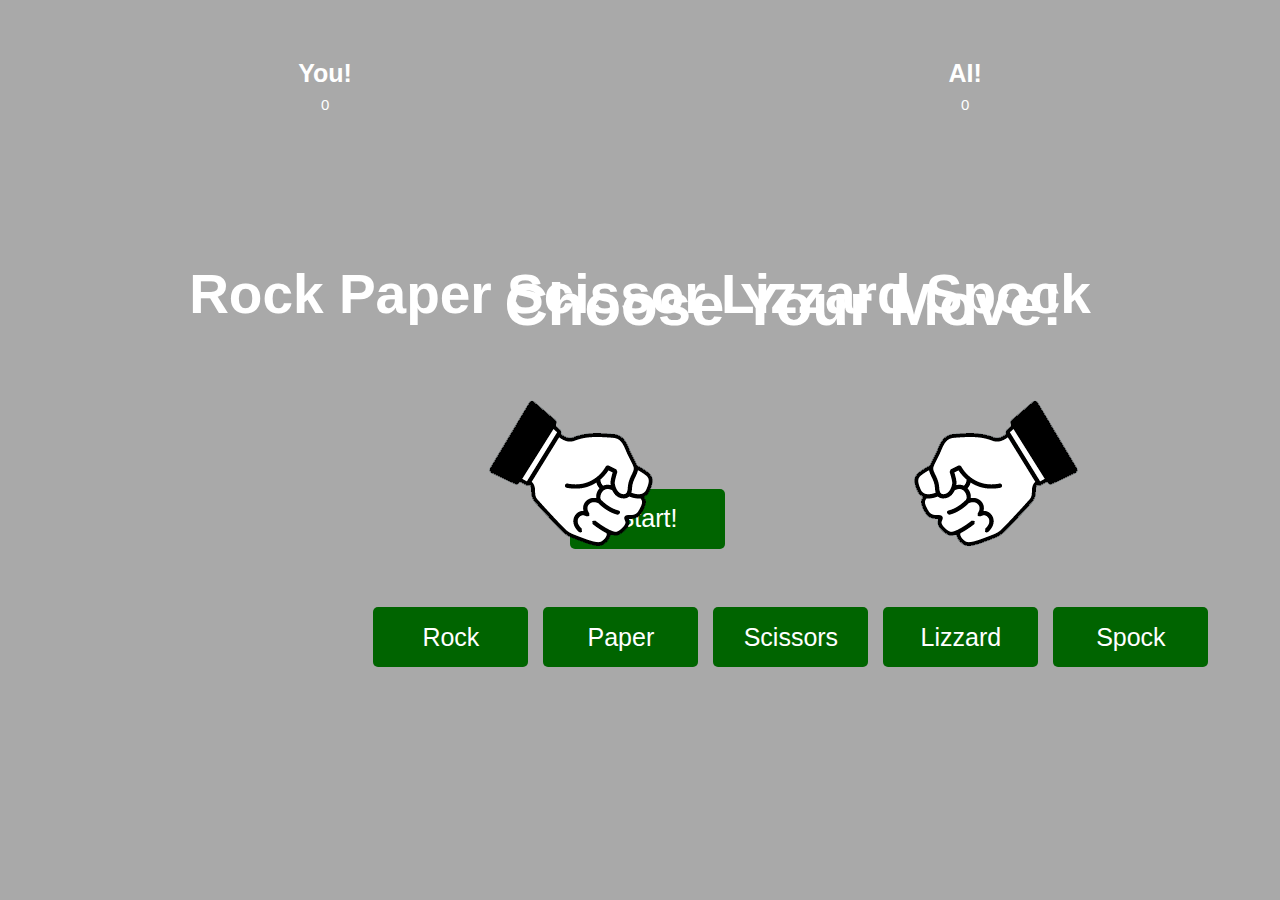
==== index.html @ 65007ad7 "add style to game area" ====
<!DOCTYPE html>
<html lang="en">
<head>
    <meta charset="UTF-8">
    <meta http-equiv="X-UA-Compatible" content="IE=edge">
    <meta name="viewport" content="width=device-width, initial-scale=1.0">
    
    <link rel="stylesheet" href="assets/css/style.css">
    <title>Rock,Paper,Scissors,Lizzard,Spock</title>
</head>
<body>
    <section class="game">
        <div class="score">
            <div class="player-score">
                <h2>You!</h2>
                <p>0</p>
            </div>
            <div class="computer-score">
                <h2>AI!</h2>
                <p>0</p>
            </div>
        </div>
        <div class="intro">
            <h1>Rock Paper Scissor Lizzard Spock</h1>
            <button>Start!</button>
        </div>

        <div class="match">
           <h2 class="winner">Choose Your Move!</h2>
         <div class="move">
            <img class="user-move"src="./assets/images/rock.png" alt="rock">
            <img class="ai-move"src="./assets/images/rock.png" alt="rock">
        </div>
        <div class="options">
            <button class="rock">Rock</button>
            <button class="paper">Paper</button>
            <button class="scissors">Scissors</button>
            <button class="lizzard">Lizzard</button>
            <button class="spock">Spock</button>
        </div>
        </div>
    </section>


<script src="assets/js/script.js"></script>
</body>
</html>
---- assets/css/style.css ----
*{
    margin: 0;
    padding: 0;
    box-sizing: border-box;
}

section{
    height: 100vh;
    background-color: darkgrey;
    font-family: sans-serif;
}

.score {
    color: white;
    height: 20vh;
    display: flex;
    justify-content: space-around;
    align-items: center;
}

.score h2{
    font-size: 25px;
}

.score p {
    text-align: center;
    font-size: 15px;
    padding: 8px;
}

.intro{
    color: white;
    height: 50vh;
    display: flex;
    flex-direction: column;
    align-items: center;
    justify-content: space-around;
    
}

.intro h1{
    font-size: 55px;
}

.intro button, .match button{
    width: 155px;
    height: 60px;
    background: none;
    border: none;
    color: white;
    font-size: 25px;
    background-color: darkgreen;
    border-radius: 5px;
}

.match{
    position: absolute;
    top: 30%;
    left: 28%;
    transform: translate(-50, -50);
}

.winner{
    color: white;
    text-align: center;
    font-size: 60px;
}

.move, .options{
    display: flex;
    justify-content: space-around;
    align-items: center;
}

button{
    margin-left: 15px;
}

.user-move{
    transform: rotateY(180deg);
}

div.fadeOut{
    opacity: 0;
    pointer-events: none;
}

div.fadeIn{
    opacity: 1;
    pointer-events: all;
}
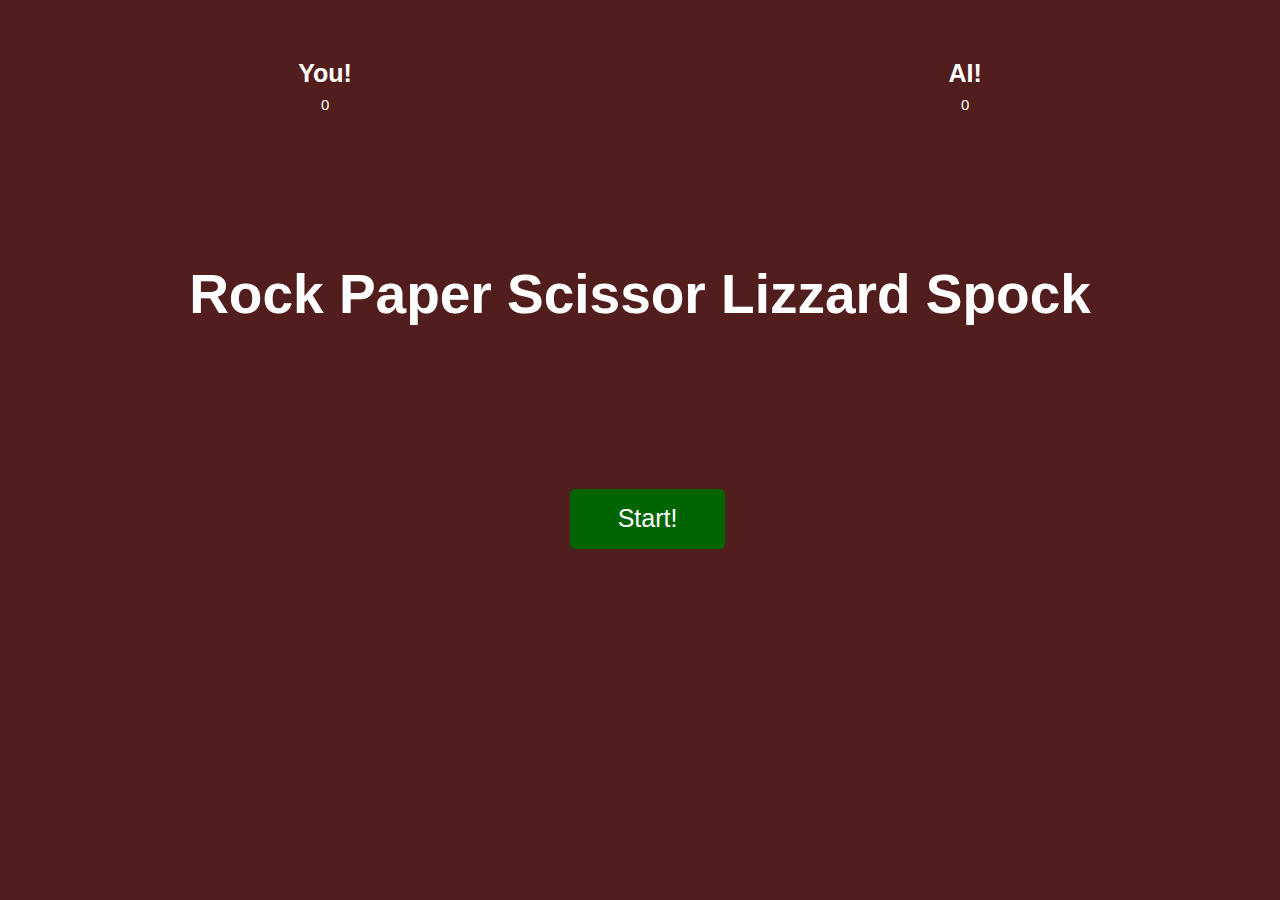
==== commit 4624c5cc: "change some ccs styling. add functions for game and fadeout and fadein when pressing start." ====
--- a/index.html
+++ b/index.html
@@ -4,44 +4,48 @@
     <meta charset="UTF-8">
     <meta http-equiv="X-UA-Compatible" content="IE=edge">
     <meta name="viewport" content="width=device-width, initial-scale=1.0">
-    
+
     <link rel="stylesheet" href="assets/css/style.css">
     <title>Rock,Paper,Scissors,Lizzard,Spock</title>
 </head>
 <body>
+    <!--Scoreboard section-->
     <section class="game">
         <div class="score">
             <div class="player-score">
                 <h2>You!</h2>
                 <p>0</p>
             </div>
-            <div class="computer-score">
+            <div class="ai-score">
                 <h2>AI!</h2>
                 <p>0</p>
             </div>
         </div>
+    <!--Intro screen before pressing Start button-->
         <div class="intro">
             <h1>Rock Paper Scissor Lizzard Spock</h1>
             <button>Start!</button>
         </div>
 
-        <div class="match">
+        <div class="match fadeOut">
+    
+    <!-- Match section -->
            <h2 class="winner">Choose Your Move!</h2>
          <div class="move">
             <img class="user-move"src="./assets/images/rock.png" alt="rock">
             <img class="ai-move"src="./assets/images/rock.png" alt="rock">
         </div>
         <div class="options">
-            <button class="rock">Rock</button>
-            <button class="paper">Paper</button>
-            <button class="scissors">Scissors</button>
-            <button class="lizzard">Lizzard</button>
-            <button class="spock">Spock</button>
+            <button class="rock">rock</button>
+            <button class="paper">paper</button>
+            <button class="scissors">scissors</button>
+            <button class="lizzard">lizzard</button>
+            <button class="spock">spock</button>
         </div>
         </div>
     </section>
 
-
+    <!--JavaScript-->
 <script src="assets/js/script.js"></script>
 </body>
 </html>--- a/assets/css/style.css
+++ b/assets/css/style.css
@@ -6,7 +6,7 @@
 
 section{
     height: 100vh;
-    background-color: darkgrey;
+    background-color: rgb(82, 29, 29);
     font-family: sans-serif;
 }
 
@@ -35,7 +35,7 @@
     flex-direction: column;
     align-items: center;
     justify-content: space-around;
-    
+    transition: opacity 1s ease;
 }
 
 .intro h1{
@@ -58,6 +58,7 @@
     top: 30%;
     left: 28%;
     transform: translate(-50, -50);
+    transition: opacity 1s ease 1s;
 }
 
 .winner{
@@ -80,12 +81,16 @@
     transform: rotateY(180deg);
 }
 
+/* fades out intro screen when pressing start button */
+
 div.fadeOut{
     opacity: 0;
     pointer-events: none;
 }
 
+/* fades in match screen */
+
 div.fadeIn{
     opacity: 1;
     pointer-events: all;
-}+}
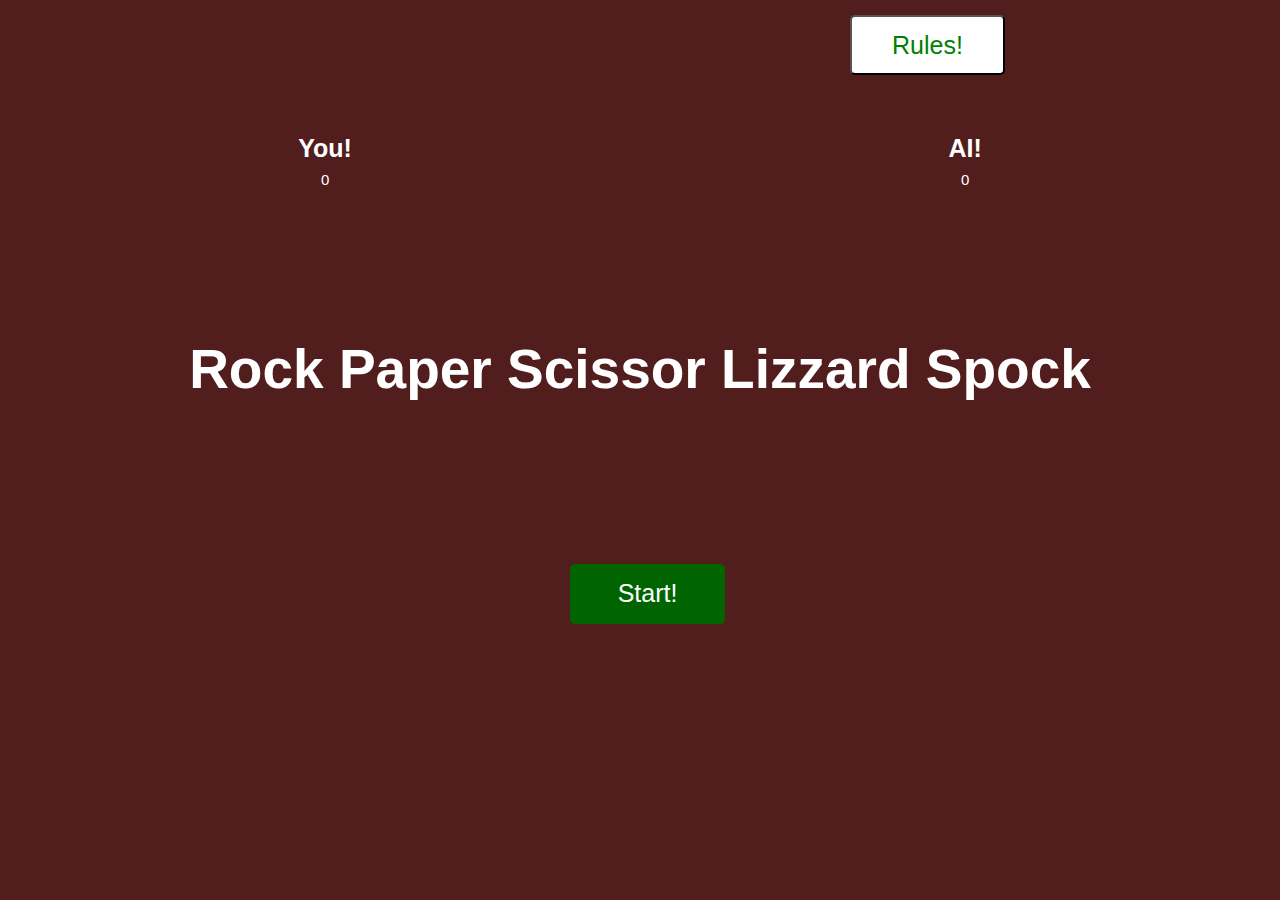
==== commit 2ebb78e5: "add rules page and style it" ====
--- a/index.html
+++ b/index.html
@@ -1,51 +1,54 @@
 <!DOCTYPE html>
 <html lang="en">
-<head>
-    <meta charset="UTF-8">
-    <meta http-equiv="X-UA-Compatible" content="IE=edge">
-    <meta name="viewport" content="width=device-width, initial-scale=1.0">
-
-    <link rel="stylesheet" href="assets/css/style.css">
-    <title>Rock,Paper,Scissors,Lizzard,Spock</title>
-</head>
-<body>
-    <!--Scoreboard section-->
-    <section class="game">
-        <div class="score">
-            <div class="player-score">
-                <h2>You!</h2>
-                <p>0</p>
+   <head>
+      <meta charset="UTF-8">
+      <meta http-equiv="X-UA-Compatible" content="IE=edge">
+      <meta name="viewport" content="width=device-width, initial-scale=1.0">
+      <meta name="keywords" content="HTML, CSS, JavaScript, RPSLS">
+      <link rel="stylesheet" href="assets/css/style.css">
+      <meta name="author" content="Niklas Färeborg">
+      <title>Rock,Paper,Scissors,Lizzard,Spock</title>
+   </head>
+   <body>
+      <!--Scoreboard section-->
+      <section class="game">
+         <div>
+            <a href="rules.html">
+               <button id="rules">Rules!</button>
+            </a>
+         </div>
+         <div class="score">
+            <div class="user-score">
+               <h2>You!</h2>
+               <p>0</p>      
             </div>
             <div class="ai-score">
-                <h2>AI!</h2>
-                <p>0</p>
+               <h2>AI!</h2>
+               <p>0</p>
             </div>
-        </div>
-    <!--Intro screen before pressing Start button-->
-        <div class="intro">
+         </div>
+         <!--Intro screen before pressing Start button-->
+         <div class="intro">
             <h1>Rock Paper Scissor Lizzard Spock</h1>
             <button>Start!</button>
-        </div>
-
-        <div class="match fadeOut">
-    
-    <!-- Match section -->
-           <h2 class="winner">Choose Your Move!</h2>
-         <div class="move">
-            <img class="user-move"src="./assets/images/rock.png" alt="rock">
-            <img class="ai-move"src="./assets/images/rock.png" alt="rock">
-        </div>
-        <div class="options">
-            <button class="rock">rock</button>
-            <button class="paper">paper</button>
-            <button class="scissors">scissors</button>
-            <button class="lizzard">lizzard</button>
-            <button class="spock">spock</button>
-        </div>
-        </div>
-    </section>
-
-    <!--JavaScript-->
-<script src="assets/js/script.js"></script>
-</body>
+         </div>
+         <div class="match fadeOut">
+            <!-- Match section -->
+            <h2 class="winner">Choose Your Move!</h2>
+            <div class="move">
+               <img class="user-move" src="./assets/images/rock.png" alt="rock">
+               <img class="ai-move" src="./assets/images/rock.png" alt="rock">
+            </div>
+            <div class="options">
+               <button class="rock">rock</button>
+               <button class="paper">paper</button>
+               <button class="scissors">scissors</button>
+               <button class="lizzard">lizzard</button>
+               <button class="spock">spock</button>
+            </div>
+         </div>
+      </section>
+      <!--JavaScript-->
+      <script src="assets/js/script.js"></script>
+   </body>
 </html>--- a/assets/css/style.css
+++ b/assets/css/style.css
@@ -3,6 +3,7 @@
     padding: 0;
     box-sizing: border-box;
 }
+/* game section */
 
 section{
     height: 100vh;
@@ -10,6 +11,19 @@
     font-family: sans-serif;
 }
 
+#rules-section {
+    background-color: rgb(82, 29, 29);
+    height: 100%;
+}
+.gamerules {
+    margin-left: 350px;
+}
+
+.gamerulestext {
+    margin-left: 760px;
+}
+/* score for user and ai */ 
+
 .score {
     color: white;
     height: 20vh;
@@ -27,6 +41,7 @@
     font-size: 15px;
     padding: 8px;
 }
+/* intro screen before pressing start button */
 
 .intro{
     color: white;
@@ -52,6 +67,8 @@
     background-color: darkgreen;
     border-radius: 5px;
 }
+
+/* match screen after pressing start button */
 
 .match{
     position: absolute;
@@ -77,6 +94,17 @@
     margin-left: 15px;
 }
 
+#rules {
+    color: green;
+    background-color: white;
+    height: 60px;
+    width: 155px;
+    font-size: 25px;
+    border-radius: 5px;
+    margin-left: 850px;
+    margin-top: 15px;
+}
+
 .user-move{
     transform: rotateY(180deg);
 }
@@ -94,3 +122,109 @@
     opacity: 1;
     pointer-events: all;
 }
+
+
+
+/* for small screen sizes from 375px wide and down */
+
+@media screen and (max-width:375px) {
+.game {
+    height: 812px;
+    width: 375px;
+}
+
+h1 {
+    text-align: center;
+}
+
+div.match {
+    top: 15%;
+    width: 375px;
+    left: 0%;
+    text-align: center;
+}
+
+.winner {
+    text-align: center;
+}
+
+div.move {
+    width: 72%;
+    margin-left: 50px;
+}
+
+.user-move {
+    width: 50%;
+    margin: auto;
+}
+
+.ai-move {
+    width: 50%;
+    margin-right: 3px;
+}
+
+.options {
+    width: 90%;
+    margin-right: 2px;
+    justify-content: space-around;
+    display: flex;
+    flex-direction: column;
+}
+
+button {
+    size: 30px;
+    margin-bottom: 5px;
+    margin-top: 10px;
+}
+}
+
+/* for small screen sizes from 768px wide and down */
+
+@media screen and (max-width:768px) {
+
+    .game {
+        height: 812px;
+        width: 768px;
+    }
+    
+    h1 {
+        text-align: center;
+    }
+    
+    div.match {
+        width: 375px;
+        text-align: center;
+    }
+    
+    .winner {
+        text-align: center;
+    }
+    
+    div.move {
+        width: 72%;
+        margin-left: 50px;
+    }
+    
+    .user-move {
+        width: 50%;
+        margin: auto;
+    }
+    
+    .ai-move {
+        width: 50%;
+        margin-right: 3px;
+    }
+    
+    .options {
+        
+        display: flex;
+    }
+    
+    button {
+        size: 100px;
+        margin-bottom: 5px;
+        margin-top: 10px;
+        width: 100px;
+    }
+
+}
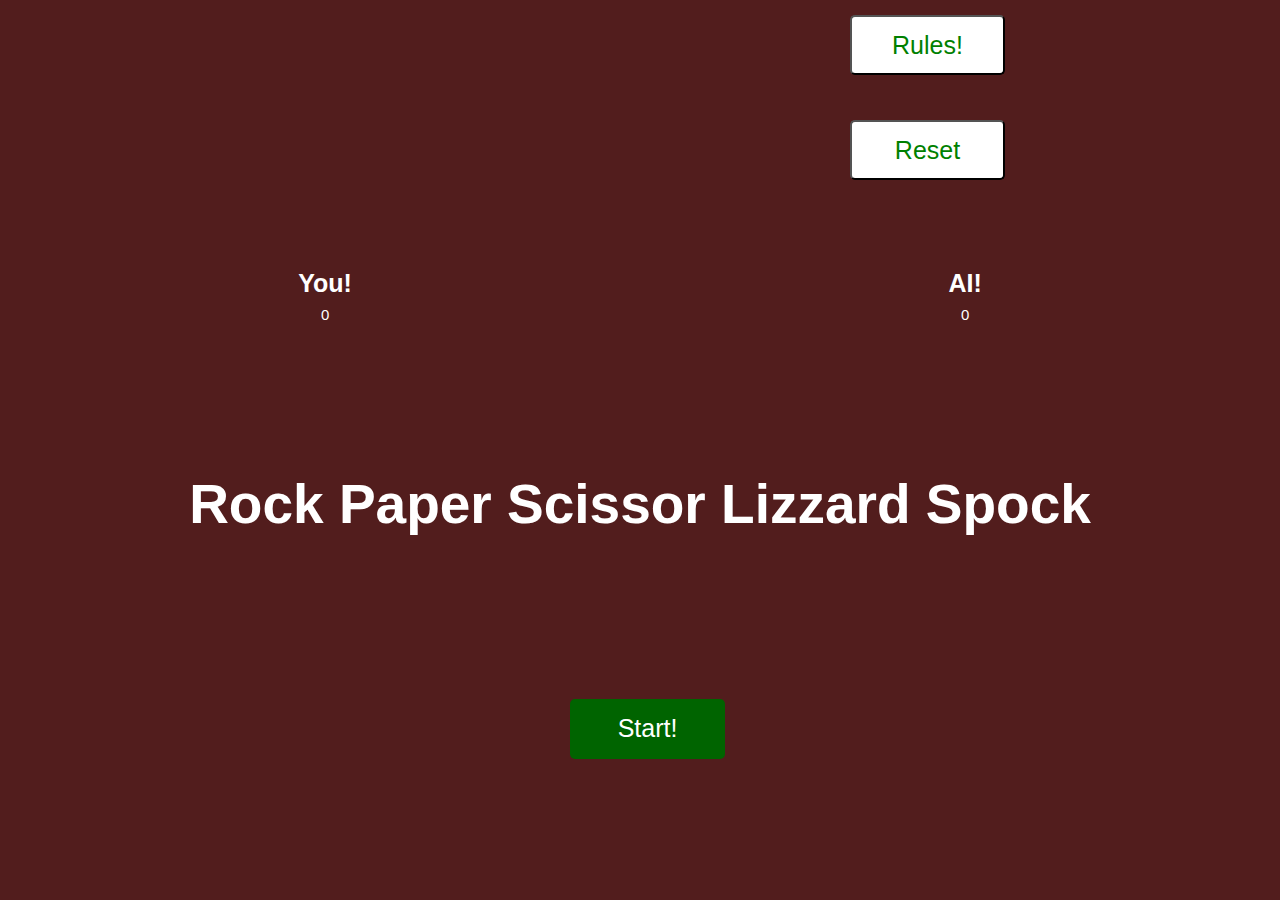
==== commit d1b19b3a: "add reset button to reset score and return to homescreen" ====
--- a/index.html
+++ b/index.html
@@ -15,6 +15,9 @@
          <div>
             <a href="rules.html">
                <button id="rules">Rules!</button>
+            </a>
+            <a href="index.html">
+               <button id="rules">Reset</button>
             </a>
          </div>
          <div class="score">
--- a/assets/css/style.css
+++ b/assets/css/style.css
@@ -11,87 +11,18 @@
     font-family: sans-serif;
 }
 
+/* rules page */
+
 #rules-section {
     background-color: rgb(82, 29, 29);
     height: 100%;
 }
 .gamerules {
-    margin-left: 350px;
+    margin-left: 380px;
 }
 
 .gamerulestext {
     margin-left: 760px;
-}
-/* score for user and ai */ 
-
-.score {
-    color: white;
-    height: 20vh;
-    display: flex;
-    justify-content: space-around;
-    align-items: center;
-}
-
-.score h2{
-    font-size: 25px;
-}
-
-.score p {
-    text-align: center;
-    font-size: 15px;
-    padding: 8px;
-}
-/* intro screen before pressing start button */
-
-.intro{
-    color: white;
-    height: 50vh;
-    display: flex;
-    flex-direction: column;
-    align-items: center;
-    justify-content: space-around;
-    transition: opacity 1s ease;
-}
-
-.intro h1{
-    font-size: 55px;
-}
-
-.intro button, .match button{
-    width: 155px;
-    height: 60px;
-    background: none;
-    border: none;
-    color: white;
-    font-size: 25px;
-    background-color: darkgreen;
-    border-radius: 5px;
-}
-
-/* match screen after pressing start button */
-
-.match{
-    position: absolute;
-    top: 30%;
-    left: 28%;
-    transform: translate(-50, -50);
-    transition: opacity 1s ease 1s;
-}
-
-.winner{
-    color: white;
-    text-align: center;
-    font-size: 60px;
-}
-
-.move, .options{
-    display: flex;
-    justify-content: space-around;
-    align-items: center;
-}
-
-button{
-    margin-left: 15px;
 }
 
 #rules {
@@ -103,6 +34,79 @@
     border-radius: 5px;
     margin-left: 850px;
     margin-top: 15px;
+    margin-bottom: 30px;
+}
+
+/* score for user and ai */ 
+
+.score {
+    color: white;
+    height: 20vh;
+    display: flex;
+    justify-content: space-around;
+    align-items: center;
+}
+
+.score h2{
+    font-size: 25px;
+}
+
+.score p {
+    text-align: center;
+    font-size: 15px;
+    padding: 8px;
+}
+/* intro screen before pressing start button */
+
+.intro{
+    color: white;
+    height: 50vh;
+    display: flex;
+    flex-direction: column;
+    align-items: center;
+    justify-content: space-around;
+    transition: opacity 1s ease;
+}
+
+.intro h1{
+    font-size: 55px;
+}
+
+.intro button, .match button{
+    width: 155px;
+    height: 60px;
+    background: none;
+    border: none;
+    color: white;
+    font-size: 25px;
+    background-color: darkgreen;
+    border-radius: 5px;
+}
+
+/* match screen after pressing start button */
+
+.match{
+    position: absolute;
+    top: 30%;
+    left: 28%;
+    transform: translate(-50, -50);
+    transition: opacity 1s ease 1s;
+}
+
+.winner{
+    color: white;
+    text-align: center;
+    font-size: 60px;
+}
+
+.move, .options{
+    display: flex;
+    justify-content: space-around;
+    align-items: center;
+}
+
+button{
+    margin-left: 15px;
 }
 
 .user-move{
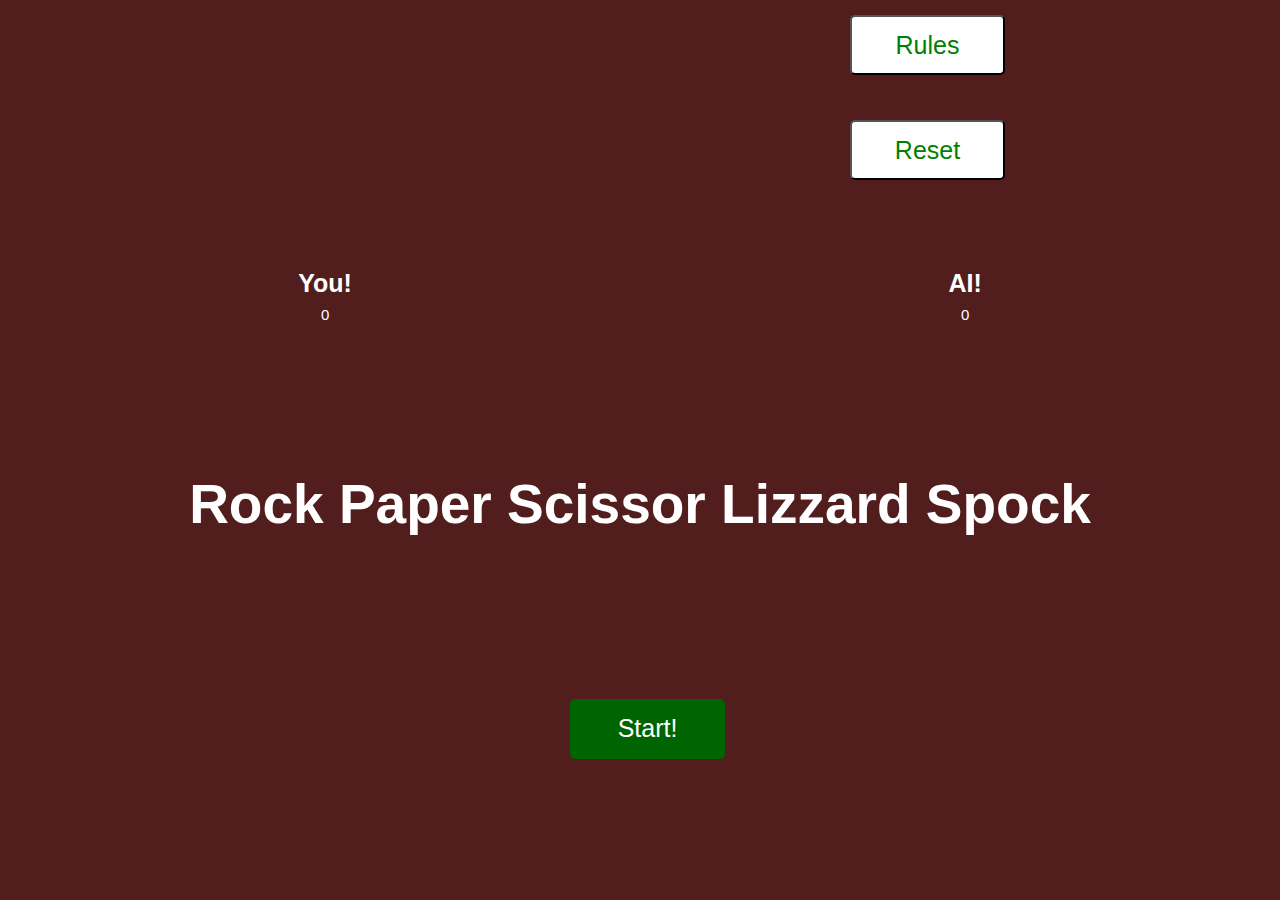
==== commit 91ce2ff6: "add media queries for 768 wide and down screens" ====
--- a/index.html
+++ b/index.html
@@ -12,9 +12,10 @@
    <body>
       <!--Scoreboard section-->
       <section class="game">
-         <div>
+         
+         <div class="top-buttons">
             <a href="rules.html">
-               <button id="rules">Rules!</button>
+               <button id="rules">Rules</button>
             </a>
             <a href="index.html">
                <button id="rules">Reset</button>
--- a/assets/css/style.css
+++ b/assets/css/style.css
@@ -105,6 +105,10 @@
     align-items: center;
 }
 
+.options {
+    margin-top: 50px;
+}
+
 button{
     margin-left: 15px;
 }
@@ -187,48 +191,39 @@
 @media screen and (max-width:768px) {
 
     .game {
-        height: 812px;
+        height: 865px;
         width: 768px;
     }
-    
-    h1 {
+
+    .score {
+        height: 50px;
+    }
+
+    .intro {
         text-align: center;
     }
-    
-    div.match {
-        width: 375px;
-        text-align: center;
-    }
-    
-    .winner {
-        text-align: center;
-    }
-    
-    div.move {
-        width: 72%;
-        margin-left: 50px;
-    }
-    
-    .user-move {
-        width: 50%;
-        margin: auto;
-    }
-    
-    .ai-move {
-        width: 50%;
-        margin-right: 3px;
-    }
-    
+
+    .match {
+        right: 24%;
+        top: 20%;
+    }
+
     .options {
-        
+        justify-content: center;
+        position: fixed;
         display: flex;
-    }
-    
-    button {
-        size: 100px;
-        margin-bottom: 5px;
-        margin-top: 10px;
-        width: 100px;
-    }
-
-}
+        flex-flow: wrap;
+        right: 1px;
+    }
+
+    .spock {
+        margin-top: 5px;
+    }
+    #rules {
+        margin-left: 170px;
+    }
+
+    .move {
+        margin-right: 50px;
+    }
+}
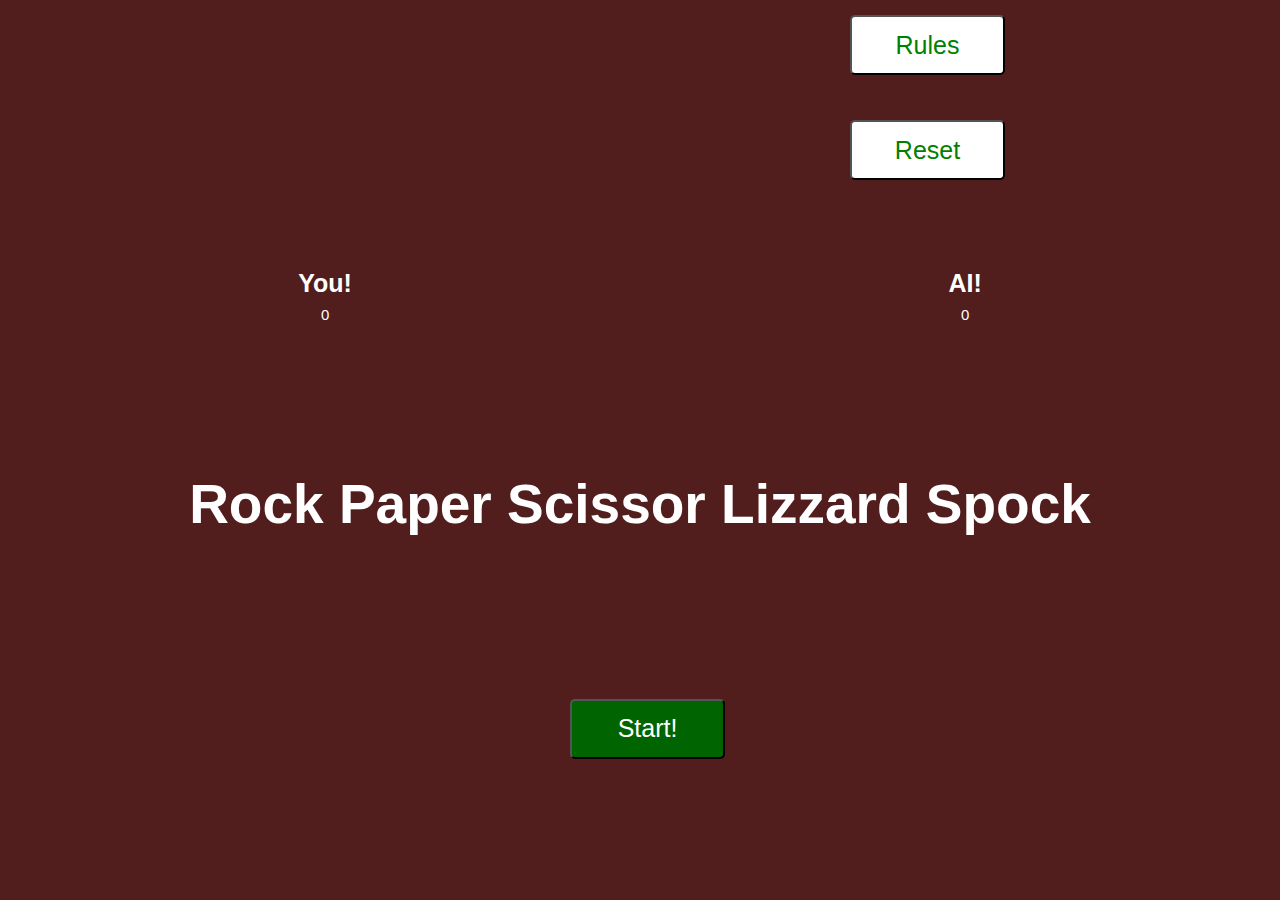
==== commit 6989102e: "used Beautifier on all code" ====
--- a/index.html
+++ b/index.html
@@ -1,58 +1,61 @@
 <!DOCTYPE html>
 <html lang="en">
-   <head>
-      <meta charset="UTF-8">
-      <meta http-equiv="X-UA-Compatible" content="IE=edge">
-      <meta name="viewport" content="width=device-width, initial-scale=1.0">
-      <meta name="keywords" content="HTML, CSS, JavaScript, RPSLS">
-      <link rel="stylesheet" href="assets/css/style.css">
-      <meta name="author" content="Niklas Färeborg">
-      <title>Rock,Paper,Scissors,Lizzard,Spock</title>
-   </head>
-   <body>
-      <!--Scoreboard section-->
-      <section class="game">
-         
-         <div class="top-buttons">
+
+<head>
+    <meta charset="UTF-8">
+    <meta http-equiv="X-UA-Compatible" content="IE=edge">
+    <meta name="viewport" content="width=device-width, initial-scale=1.0">
+    <meta name="keywords" content="HTML, CSS, JavaScript, RPSLS">
+    <link rel="stylesheet" href="assets/css/style.css">
+    <meta name="author" content="Niklas Färeborg">
+    <title>Rock,Paper,Scissors,Lizzard,Spock</title>
+</head>
+
+<body>
+    <!--Scoreboard section-->
+    <section class="game">
+
+        <div class="top-buttons">
             <a href="rules.html">
-               <button id="rules">Rules</button>
+                <button class="rules">Rules</button>
             </a>
             <a href="index.html">
-               <button id="rules">Reset</button>
+                <button class="rules">Reset</button>
             </a>
-         </div>
-         <div class="score">
+        </div>
+        <div class="score">
             <div class="user-score">
-               <h2>You!</h2>
-               <p>0</p>      
+                <h2>You!</h2>
+                <p>0</p>
             </div>
             <div class="ai-score">
-               <h2>AI!</h2>
-               <p>0</p>
+                <h2>AI!</h2>
+                <p>0</p>
             </div>
-         </div>
-         <!--Intro screen before pressing Start button-->
-         <div class="intro">
+        </div>
+        <!--Intro screen before pressing Start button-->
+        <div class="intro">
             <h1>Rock Paper Scissor Lizzard Spock</h1>
             <button>Start!</button>
-         </div>
-         <div class="match fadeOut">
+        </div>
+        <div class="match fadeOut">
             <!-- Match section -->
             <h2 class="winner">Choose Your Move!</h2>
             <div class="move">
-               <img class="user-move" src="./assets/images/rock.png" alt="rock">
-               <img class="ai-move" src="./assets/images/rock.png" alt="rock">
+                <img class="user-move" src="./assets/images/rock.png" alt="rock">
+                <img class="ai-move" src="./assets/images/rock.png" alt="rock">
             </div>
             <div class="options">
-               <button class="rock">rock</button>
-               <button class="paper">paper</button>
-               <button class="scissors">scissors</button>
-               <button class="lizzard">lizzard</button>
-               <button class="spock">spock</button>
+                <button class="rock">rock</button>
+                <button class="paper">paper</button>
+                <button class="scissors">scissors</button>
+                <button class="lizzard">lizzard</button>
+                <button class="spock">spock</button>
             </div>
-         </div>
-      </section>
-      <!--JavaScript-->
-      <script src="assets/js/script.js"></script>
-   </body>
+        </div>
+    </section>
+    <!--JavaScript-->
+    <script src="assets/js/script.js"></script>
+</body>
+
 </html>--- a/assets/css/style.css
+++ b/assets/css/style.css
@@ -1,11 +1,12 @@
-*{
+* {
     margin: 0;
     padding: 0;
     box-sizing: border-box;
 }
+
 /* game section */
 
-section{
+section {
     height: 100vh;
     background-color: rgb(82, 29, 29);
     font-family: sans-serif;
@@ -17,15 +18,17 @@
     background-color: rgb(82, 29, 29);
     height: 100%;
 }
+
 .gamerules {
     margin-left: 380px;
 }
 
 .gamerulestext {
     margin-left: 760px;
-}
-
-#rules {
+    color: white;
+}
+
+.rules {
     color: green;
     background-color: white;
     height: 60px;
@@ -37,7 +40,7 @@
     margin-bottom: 30px;
 }
 
-/* score for user and ai */ 
+/* score for user and ai */
 
 .score {
     color: white;
@@ -47,7 +50,7 @@
     align-items: center;
 }
 
-.score h2{
+.score h2 {
     font-size: 25px;
 }
 
@@ -56,9 +59,10 @@
     font-size: 15px;
     padding: 8px;
 }
+
 /* intro screen before pressing start button */
 
-.intro{
+.intro {
     color: white;
     height: 50vh;
     display: flex;
@@ -68,15 +72,15 @@
     transition: opacity 1s ease;
 }
 
-.intro h1{
+.intro h1 {
     font-size: 55px;
 }
 
-.intro button, .match button{
+.intro button,
+.match button {
     width: 155px;
     height: 60px;
     background: none;
-    border: none;
     color: white;
     font-size: 25px;
     background-color: darkgreen;
@@ -85,21 +89,21 @@
 
 /* match screen after pressing start button */
 
-.match{
+.match {
     position: absolute;
     top: 30%;
     left: 28%;
-    transform: translate(-50, -50);
     transition: opacity 1s ease 1s;
 }
 
-.winner{
+.winner {
     color: white;
     text-align: center;
     font-size: 60px;
 }
 
-.move, .options{
+.move,
+.options {
     display: flex;
     justify-content: space-around;
     align-items: center;
@@ -109,121 +113,186 @@
     margin-top: 50px;
 }
 
-button{
+button {
     margin-left: 15px;
 }
 
-.user-move{
+.user-move {
     transform: rotateY(180deg);
 }
 
 /* fades out intro screen when pressing start button */
 
-div.fadeOut{
+div.fadeOut {
     opacity: 0;
     pointer-events: none;
 }
 
 /* fades in match screen */
 
-div.fadeIn{
+div.fadeIn {
     opacity: 1;
     pointer-events: all;
 }
 
-
+/* media queries */
+
+/* for medium screen sizes from 950px wide and down */
+
+@media screen and (max-width:950px) {
+
+    .rules {
+        margin-left: 400px;
+    }
+
+    div.fadeIn {
+        right: 260px;
+        margin-top: 10px;
+    }
+
+    .winner {
+        font-size: 30px;
+        margin-left: 160px;
+    }
+
+    .score {
+        height: 5px;
+    }
+
+    .gamerulestext {
+        margin-left: 350px;
+        color: white;
+    }
+
+    .gamerules>img {
+        width: 450px;
+    }
+
+    .gamerules {
+        margin-left: 250px;
+    }
+
+    .match {
+        width: 1px;
+    }
+
+    .user-move {
+        margin-left: 425px;
+    }
+
+    .options {
+        margin-left: 225px;
+    }
+}
+
+/* for small screen sizes from 480px wide and down */
+
+@media screen and (max-width:480px) {
+    h1 {
+        text-align: center;
+    }
+
+    .winner {
+        margin-left: 60px;
+        text-align: center;
+        margin-top: 50px;
+        margin-left: 80px;
+    }
+
+    section {
+        height: 900px;
+    }
+
+    .user-move {
+        height: 180px;
+        width: 280px;
+        margin-left: 0px;
+    }
+
+    .ai-move {
+        height: 180px;
+        width: 280px;
+    }
+
+    .move {
+        margin-left: 110px;
+        margin-top: 80px;
+    }
+
+    .options {
+        margin-left: 100px;
+        margin-top: 100px;
+    }
+
+    .rules {
+        margin-left: 180px;
+    }
+
+    .match {
+        width: 1px;
+        height: 1px;
+    }
+
+    .gamerules {
+        margin-left: 20px;
+    }
+
+    .gamerulestext {
+        margin-left: 130px;
+        color: white;
+    }
+
+}
 
 /* for small screen sizes from 375px wide and down */
 
 @media screen and (max-width:375px) {
-.game {
-    height: 812px;
-    width: 375px;
-}
-
-h1 {
-    text-align: center;
-}
-
-div.match {
-    top: 15%;
-    width: 375px;
-    left: 0%;
-    text-align: center;
-}
-
-.winner {
-    text-align: center;
-}
-
-div.move {
-    width: 72%;
-    margin-left: 50px;
-}
-
-.user-move {
-    width: 50%;
-    margin: auto;
-}
-
-.ai-move {
-    width: 50%;
-    margin-right: 3px;
-}
-
-.options {
-    width: 90%;
-    margin-right: 2px;
-    justify-content: space-around;
-    display: flex;
-    flex-direction: column;
-}
-
-button {
-    size: 30px;
-    margin-bottom: 5px;
-    margin-top: 10px;
-}
-}
-
-/* for small screen sizes from 768px wide and down */
-
-@media screen and (max-width:768px) {
-
-    .game {
-        height: 865px;
-        width: 768px;
-    }
-
-    .score {
-        height: 50px;
-    }
-
-    .intro {
-        text-align: center;
+
+    .rules {
+        margin-left: 110px;
+    }
+
+    .options {
+        display: flex;
+        flex-direction: column;
+        margin-left: 20px;
+    }
+
+    .move {
+        margin-left: 25px;
+    }
+
+    .winner {
+        margin-left: 30px;
+        margin-top: 50px;
+    }
+
+    .gamerules>img {
+        width: 340px;
+    }
+
+    .gamerulestext {
+        margin-left: 65px;
+        color: white;
     }
 
     .match {
-        right: 24%;
-        top: 20%;
-    }
-
-    .options {
-        justify-content: center;
-        position: fixed;
-        display: flex;
-        flex-flow: wrap;
-        right: 1px;
-    }
-
-    .spock {
-        margin-top: 5px;
-    }
-    #rules {
-        margin-left: 170px;
-    }
-
-    .move {
-        margin-right: 50px;
-    }
-}
+        width: 375px;
+        left: -15px;
+    }
+
+    .user-move {
+        width: 160px;
+        height: 150px;
+    }
+
+    .ai-move {
+        width: 160px;
+        height: 150px;
+        margin-right: 420px;
+    }
+
+    section {
+        height: 900px;
+    }
+}